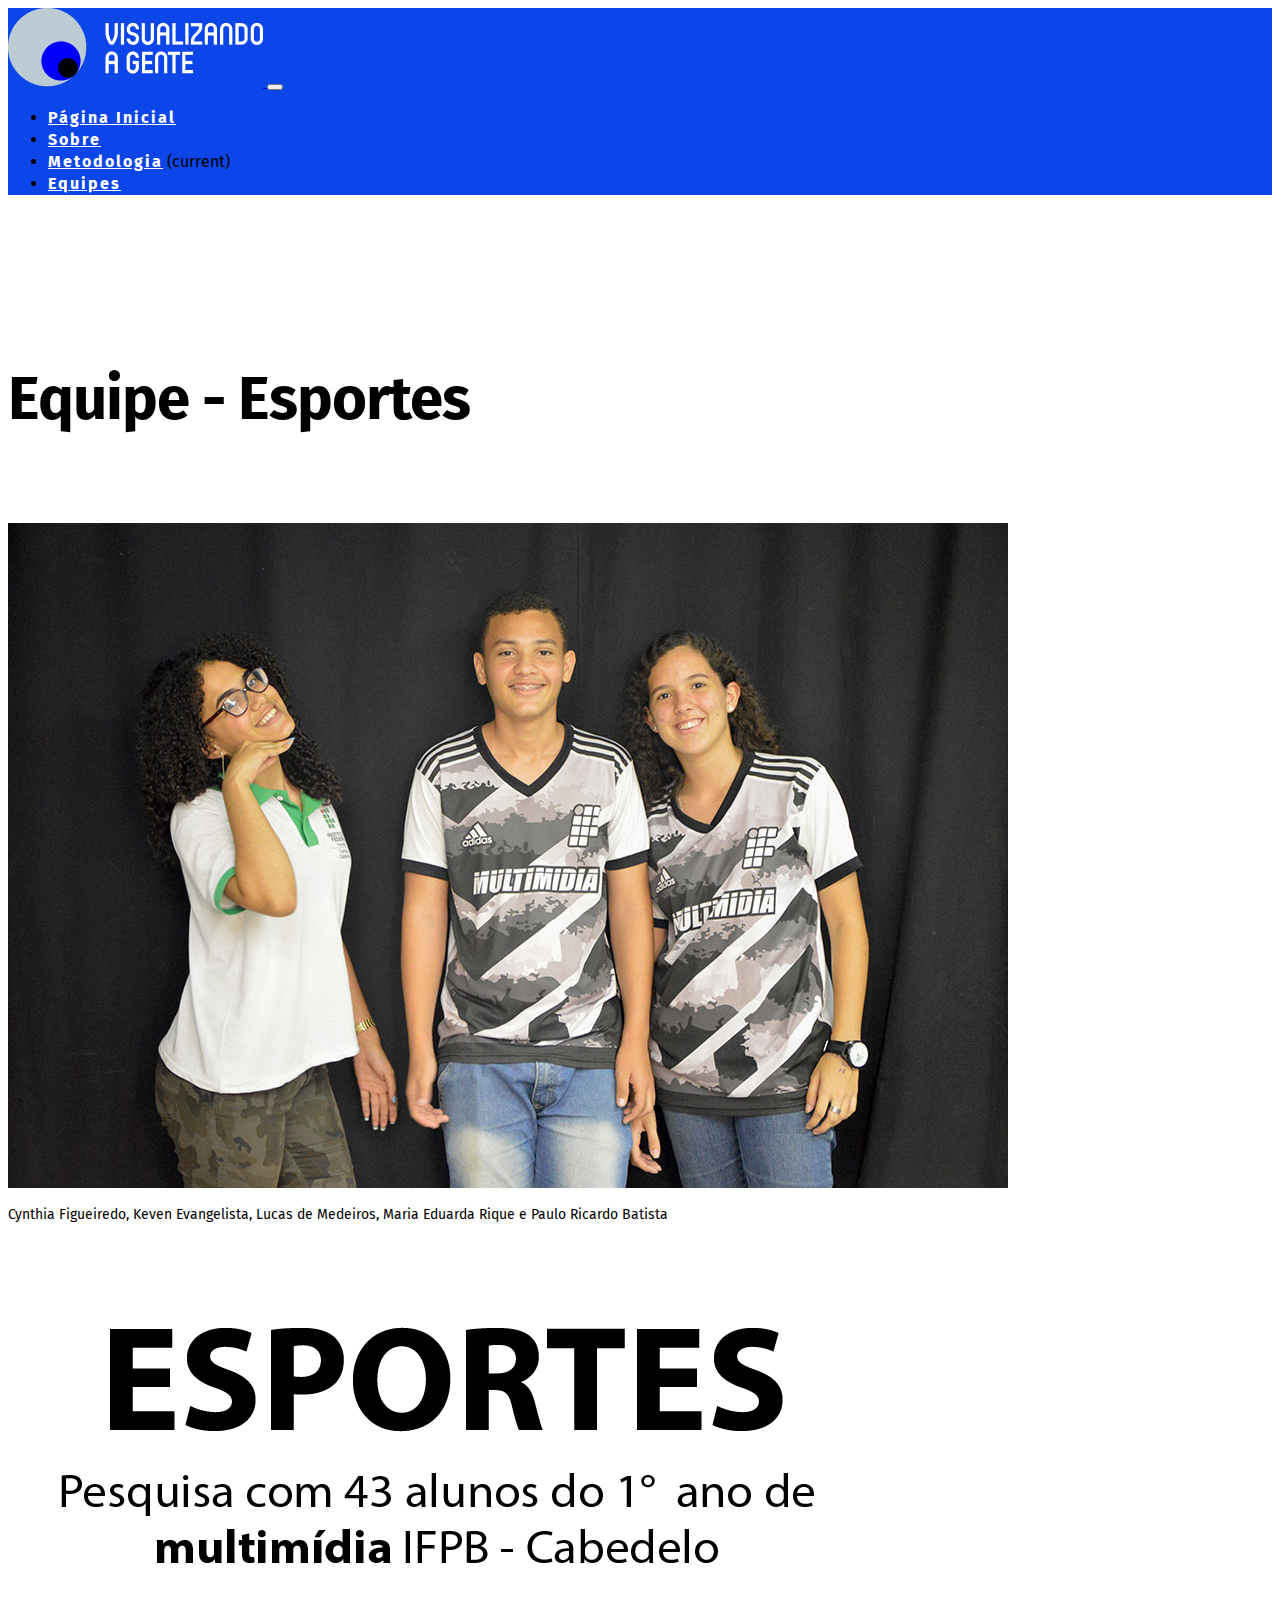
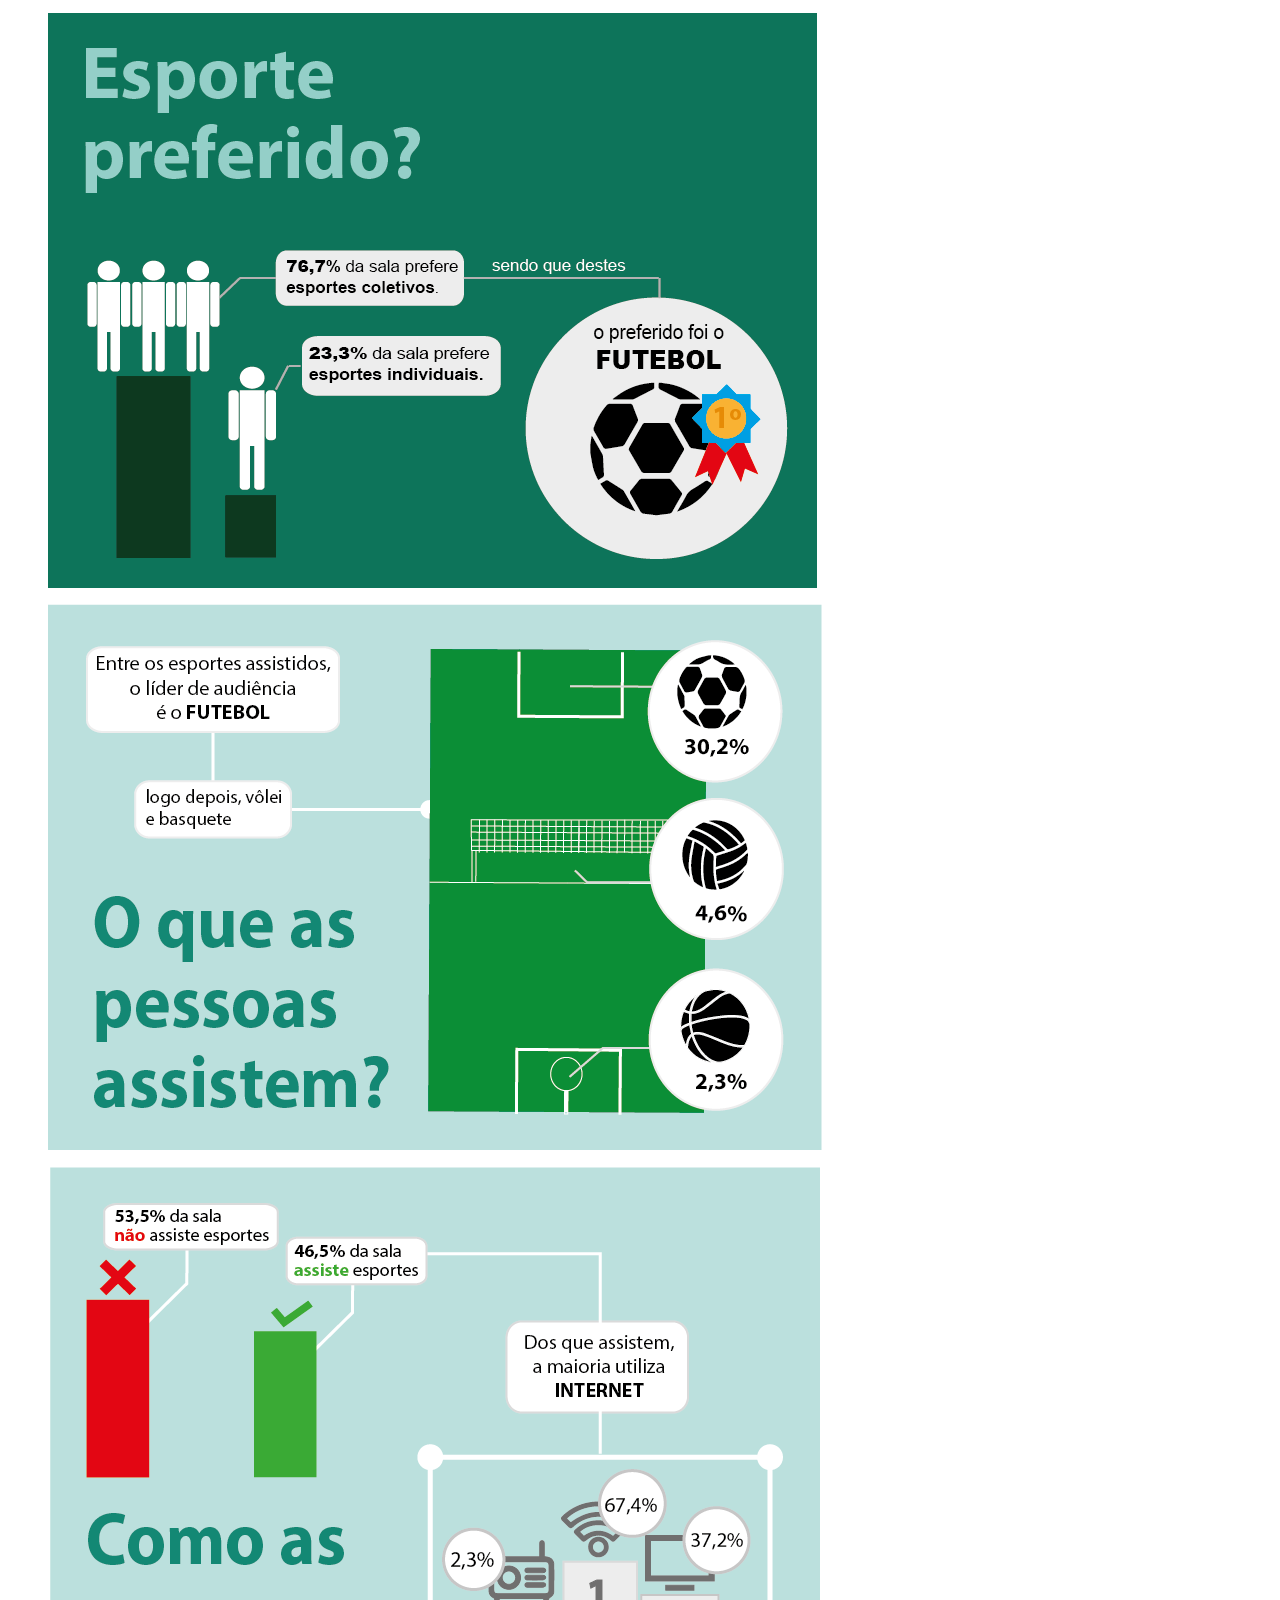
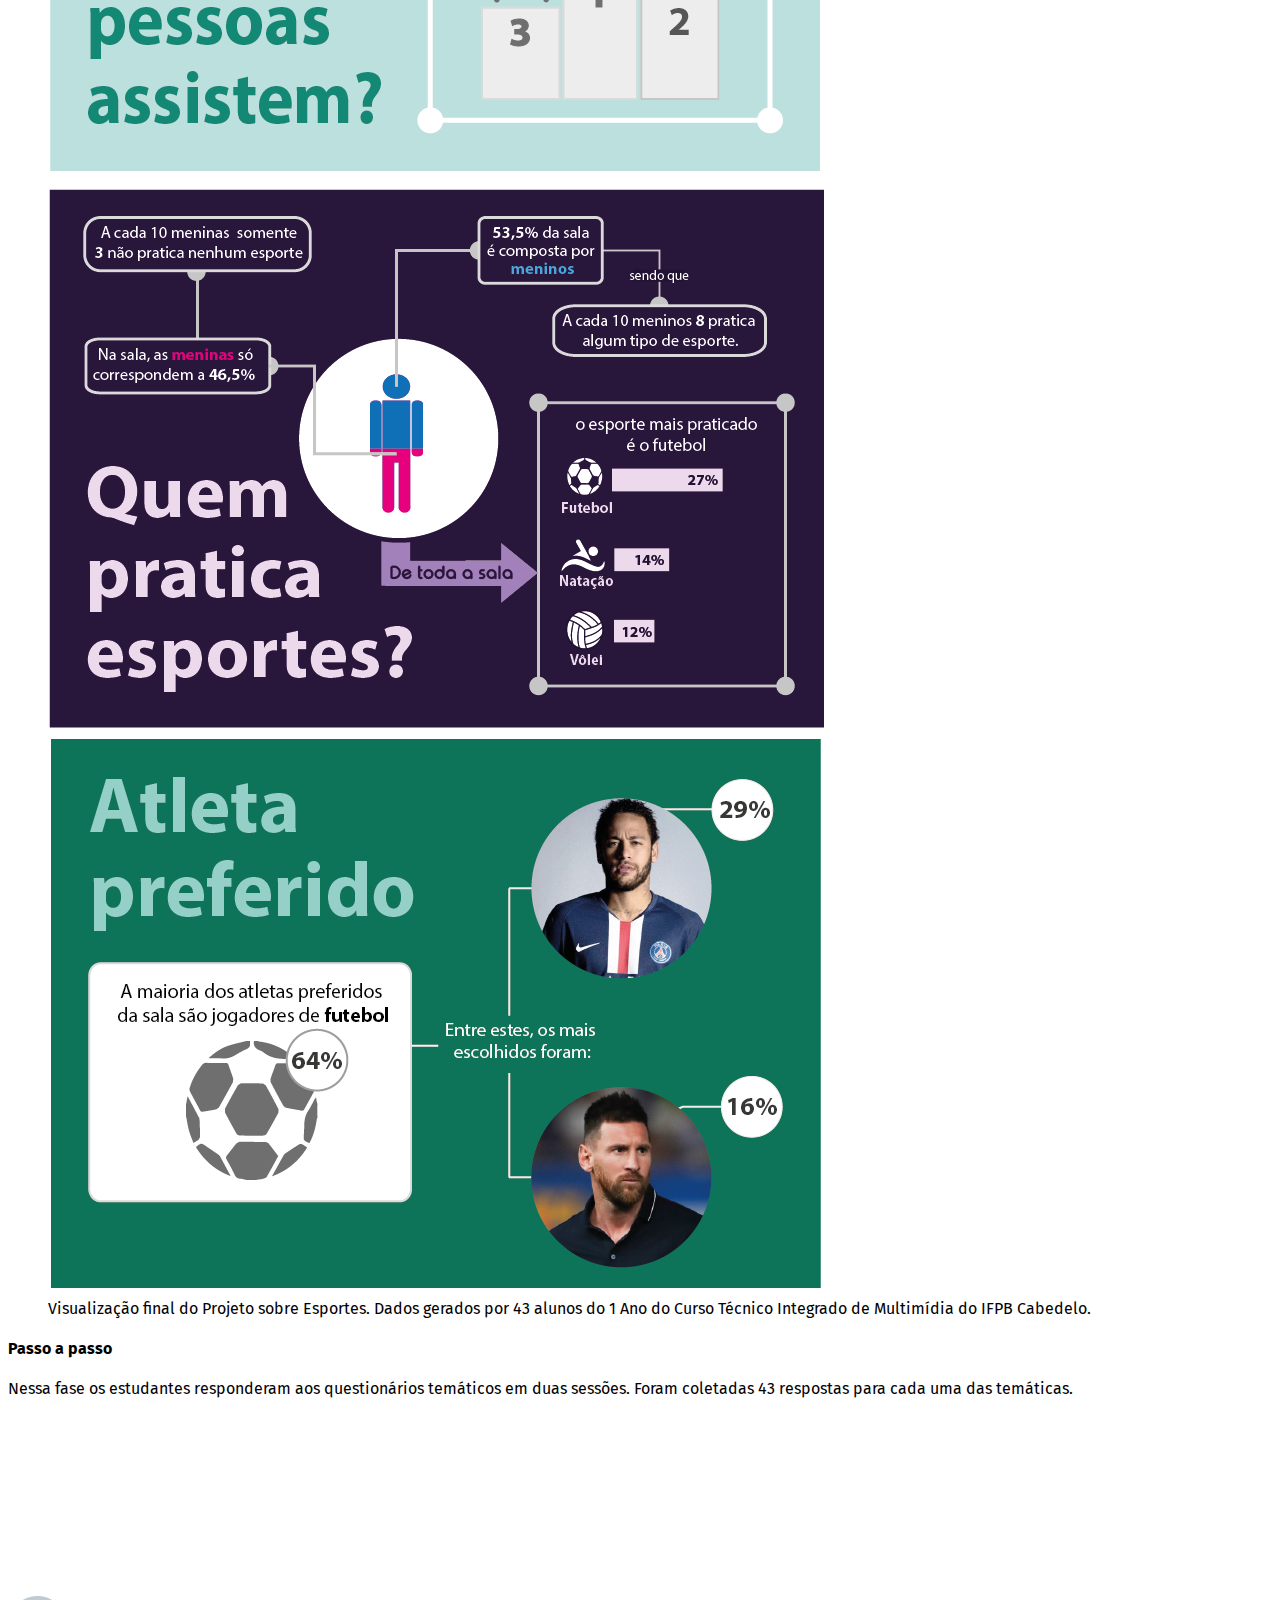
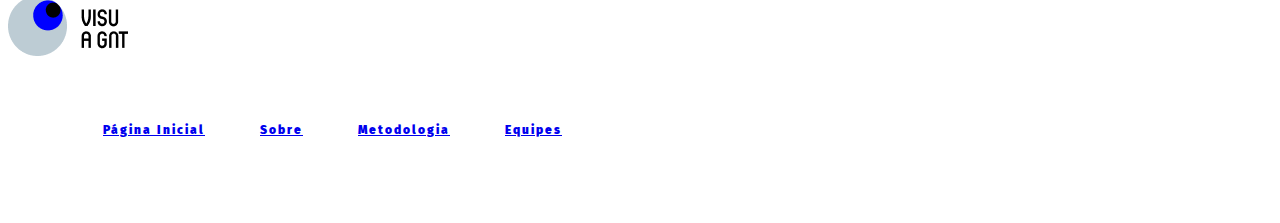
==== eq-esportes.html @ 14e70c6f "Alteração completa" ====
<!DOCTYPE html><!-- doctype do HTML5 -->
<!--[if lt IE 7]>      <html class="no-js lt-ie9 lt-ie8 lt-ie7"> <![endif]-->
<!--[if IE 7]>         <html class="no-js lt-ie9 lt-ie8"> <![endif]-->
<!--[if IE 8]>         <html class="no-js lt-ie9"> <![endif]-->
<!--[if gt IE 8]><!-->
<html lang="pt-BR" class="no-js"><!-- A classe 'no-js' é reconhecida pelo javascript modernizr, permitindo que browsers antigos reconheçam corretamente nossas tags -->
<!--<![endif]-->
<head>
  <meta charset="utf-8">
  <meta name="viewport" content="width=device-width, initial-scale=1.0, shrink-to-fit=no"><!-- Importante para habilitar os recursos de Responsividade em conjunto com o CSS -->
  <meta name="description" content="">
  <meta name="author" content="">
  <link rel="icon" href="../../../../favicon.ico">
  <link href="https://fonts.googleapis.com/css?family=Fira Sans:100,200,300,400,500,600,700,800,900" rel="stylesheet">

  <title>Projeto Visualizando a gente - IFPB Cabedelo 2019</title>

  <!-- Principal CSS do Bootstrap -->
  <!--     <link href="css/bootstrap.min.css" rel="stylesheet">
  <link href="css/bootstrap.css" rel="stylesheet"> -->

  <link rel="stylesheet" href="https://stackpath.bootstrapcdn.com/bootstrap/4.1.3/css/bootstrap.min.css" integrity="sha384-MCw98/SFnGE8fJT3GXwEOngsV7Zt27NXFoaoApmYm81iuXoPkFOJwJ8ERdknLPMO" crossorigin="anonymous">

  <!-- Estilos customizados para esse template -->
  <link href="css/grid.css" rel="stylesheet">
  <link href="css/main.css" rel="stylesheet">
  <script src="js/jquery-1.8.1.js"></script>
  <script src="js/bootstrap.min.js"></script>
  <script src="js/bootstrap.js"></script>
  <script src="https://ajax.googleapis.com/ajax/libs/jquery/3.2.1/jquery.min.js"></script>
  <!--     <script src="js/jquery-1.8.1.js"></script>
  <script src="js/modernizr-2.6.1.min.js"></script> -->
</head>
<body>
  <!--[if lt IE 7]>
  <p class="chromeframe">Você está usando um brower desatualizado. <a href="http://browsehappy.com/">Atualize seu browser</a> ou <a href="http://www.google.com/chromeframe/?redirect=true">instale Google Chrome Frame</a> para melhor visualizar este site.</p>
  <![endif]-->

  <!-- Navigation -->
  <nav class="navbar navbar-expand-md navbar-dark static-top" style="background-color:#0C46E8;">
    <div class="container">
      <a class="navbar-brand" href="index.html">
        <img src="img/logo-branca.png" alt="">
      </a>
      <button class="navbar-toggler bg-dark" type="button" data-toggle="collapse" data-target="#navbarResponsive" aria-controls="#navbarResponsive" aria-expanded="true" aria-label="Toggle navigation">
        <span class="navbar-toggler-icon navbar-dark"></span>
      </button>
      <div class="collapse navbar-collapse" id="navbarResponsive">
        <ul class="navbar-nav ml-auto">
          <li class="nav-item">
            <a class="nav-link" href="index.html">Página Inicial
            </a>
          </li>
          <li class="nav-item">
            <a class="nav-link" href="sobre.html">Sobre</a>
          </li>
          <li class="nav-item">
            <a class="nav-link active" href="metodologia.html">Metodologia</a>
              <span class="sr-only">(current)</span>
          </li>
          <li class="nav-item">
            <a class="nav-link" href="equipes.html">Equipes</a>
          </li>
        </ul>
      </div>
    </div>
  </nav>
  <div class="container">
    <div class="row  position-relative" style="padding-top: 80px; padding-left: 0px;">
      <div class="col-sm-6"><h2 class="page">Equipe - Esportes</h2></div>
      <div class="col-sm-6">
          <img class="card-img-top" src="img/eq-esportes.jpg" alt="Foto da equipe sobre Esportes">
          <div class="card-body">
            <p class="card-text">Cynthia Figueiredo, Keven Evangelista, Lucas de Medeiros, Maria Eduarda Rique e Paulo Ricardo Batista</p>
          </div>
      </div>
      <div class="col-sm-8">
      ​<figure class="figure">
        <img src="img/vi-esportes.png" class="figure-img img-fluid text-center rounded" alt="Visualização final do projeto sobre Esportes.">
        <figcaption class="figure-caption">Visualização final do Projeto sobre Esportes. Dados gerados por 43 alunos do 1 Ano do Curso Técnico Integrado de Multimídia do IFPB Cabedelo.</figcaption>
      </figure>
      <h4>Passo a passo</h4>
      <p>Nessa fase os estudantes responderam aos questionários temáticos em duas sessões. Foram coletadas 43 respostas para cada uma das temáticas.</p>

    </div><!-- col -->
</div><!-- /container -->

<footer class="rodape">
  <div class="container footer">
    <div class="row">
      <div class="col-7 col-md-6">
        <img src="img/logo-footer.png" alt="" width=120 height="60" >
      </div>
      <div class="col-7 col-md-6 align-self-center span-2">
        <ul class="list-unstyled text-small">
          <li><a class="text-muted" href="index.html">Página Inicial</a></li>
          <li><a class="text-muted" href="sobre.html">Sobre</a></li>
          <li><a class="text-muted" href="metodologia.html">Metodologia</a></li>
          <li><a class="text-muted" href="equipes.html">Equipes</a></li>
        </ul>
      </div>
    </div><!-- /row -->
    <div class="col-12 border-top">
      <small class="d-block mb-3 align-self-center center text-muted" style="text-align: center;">&copy; Copyright 2019 - Todos os direitos reservados</small>
    </div>
  </div><!-- /container -->
</footer>
</body>
</html>
---- css/grid.css ----
body {
  padding-top: 2rem;
  padding-bottom: 2rem;
  font-family: "Fira Sans";
}

h3 {
  margin-top: 2rem;
}

.row {
  margin-bottom: 1rem;
}
.row .row {
  margin-top: 1rem;
  margin-bottom: 0;
}
[class*="col-"] {
  padding-top: 1rem;
  padding-bottom: 1rem;
 /* background-color: rgba(86, 61, 124, .15);
  border: 1px solid rgba(86, 61, 124, .2);*/
}

hr {
  margin-top: 2rem;
  margin-bottom: 2rem;
}

.header{
  background: #0C46E8;
}

.hero{
 width:auto;
    background-image:url(img/background-hero.png);
}

.nav-link{
font-family: Fira Sans;
font-style: normal;
font-weight: bold;
font-size: 16px;
line-height: 180%;
/* or 29px */
letter-spacing: 2px;
color: #FFFFFF;
}
a.nav-link:hover{text-decoration:}
---- css/main.css ----
/* ==========================================================================
   CSS personalizado
   ========================================================================== */

body {
	padding-top: 0px;
    padding-bottom: 40px;
}
p{
	text-align:justify;
}

section.header{
  background: #0C46E8;
  margin-left: 0px;
  background-image:url(../img/background-hero.png);
  height: auto;
}

section.header{
  border-bottom-width: 2px;
  border-bottom-color:  #000000;
}


.nav-link{
font-family: Fira Sans;
font-style: normal;
font-weight: bold;
font-size: 16px;
line-height: 22px;
/* or 29px */
letter-spacing: 2px;
color: #FFFFFF;
}
a.nav-link:hover{text-decoration:}

h2.home-tit{
font-family: 'Fira Sans';
font-style: normal;
font-weight: bold;
font-size: 75px;
line-height: 90px;
letter-spacing: -1px;
color: #FFFFFF;
}

h2.home{
font-family: Fira Sans;
font-style: normal;
font-weight: bold;
font-size: 75px;
line-height: 105px;
letter-spacing: -1px;
color: #FFFFFF;
}

h3.home-sub{
font-family:'Fira Sans';
font-style: normal;
font-weight: normal;
font-size: 24px;
line-height: 33px;
color:#ffffff;
margin-top: 0px;
padding-top: 0px;
opacity: 0.8;
}

h3.chamada{
font-family: Fira Sans;
font-style: normal;
font-weight: bold;
font-size: 60px;
line-height: 84px;
letter-spacing: -1px;
color: #000000;
padding-top: 0px;
}

h2.page{
font-family: 'Fira Sans';
font-style: normal;
font-weight: bold;
font-size: 60px;
line-height: 84px;
letter-spacing: -1px;
color: #000000;
}

@include media-breakpoint-up(sm) {
  h2.home-tit {
    font-size:65px;
  }
}

.hero{
	width:auto;
}
.hero-unit h1{
	margin-top:0;
	padding-top:0;
	color:#000000;
	text-shadow:1px 1px 2px #ffffff;
}
.hero-unit p{
	text-align:justify;
	color:#000000;
	text-shadow:1px 1px 2px #ffffff;
}
.submenu{
	width:auto;
	height:50px;
	background-color:#eeeeee;
}
.submenu p{
	text-align:center;
}

.card-text{font-size: 14px;}


.rodape{
	width:auto;
}

footer{
	margin-top: 150px;


}

.footer h4{
	margin:0 0 10px 0px;
	/*text-shadow:1px 1px 2px #FFFFFF;*/
}
.footer ul{
	/*margin-left:10px;*/
	margin:0;
}
.footer ul li{
	/*border-bottom:1px dotted #000000;*/
	margin:0;
	list-style:none;
	font-family: Fira Sans;
	font-style: normal;
	font-weight: 900;
	font-size: 12px;
	line-height: 17px;
	letter-spacing: 2px;
	color: #000000;
	float: left;
	padding-top: 30px;
	padding-left: 5px;
	margin-left: 50px;
	margin-right: 0px;
	padding-right: 0px;
}
.footer cite{
	text-align:justify;
}
.footer small{
	font-family: Fira Sans;
	color: #ffffff;
}
.copyright{
	width:auto;
	height:50px;
	background:#5f6b7a;
}
.copyright footer{
	width:200px;
	margin:0 auto;
}
.copyright footer p{
	margin-top:20px;
}
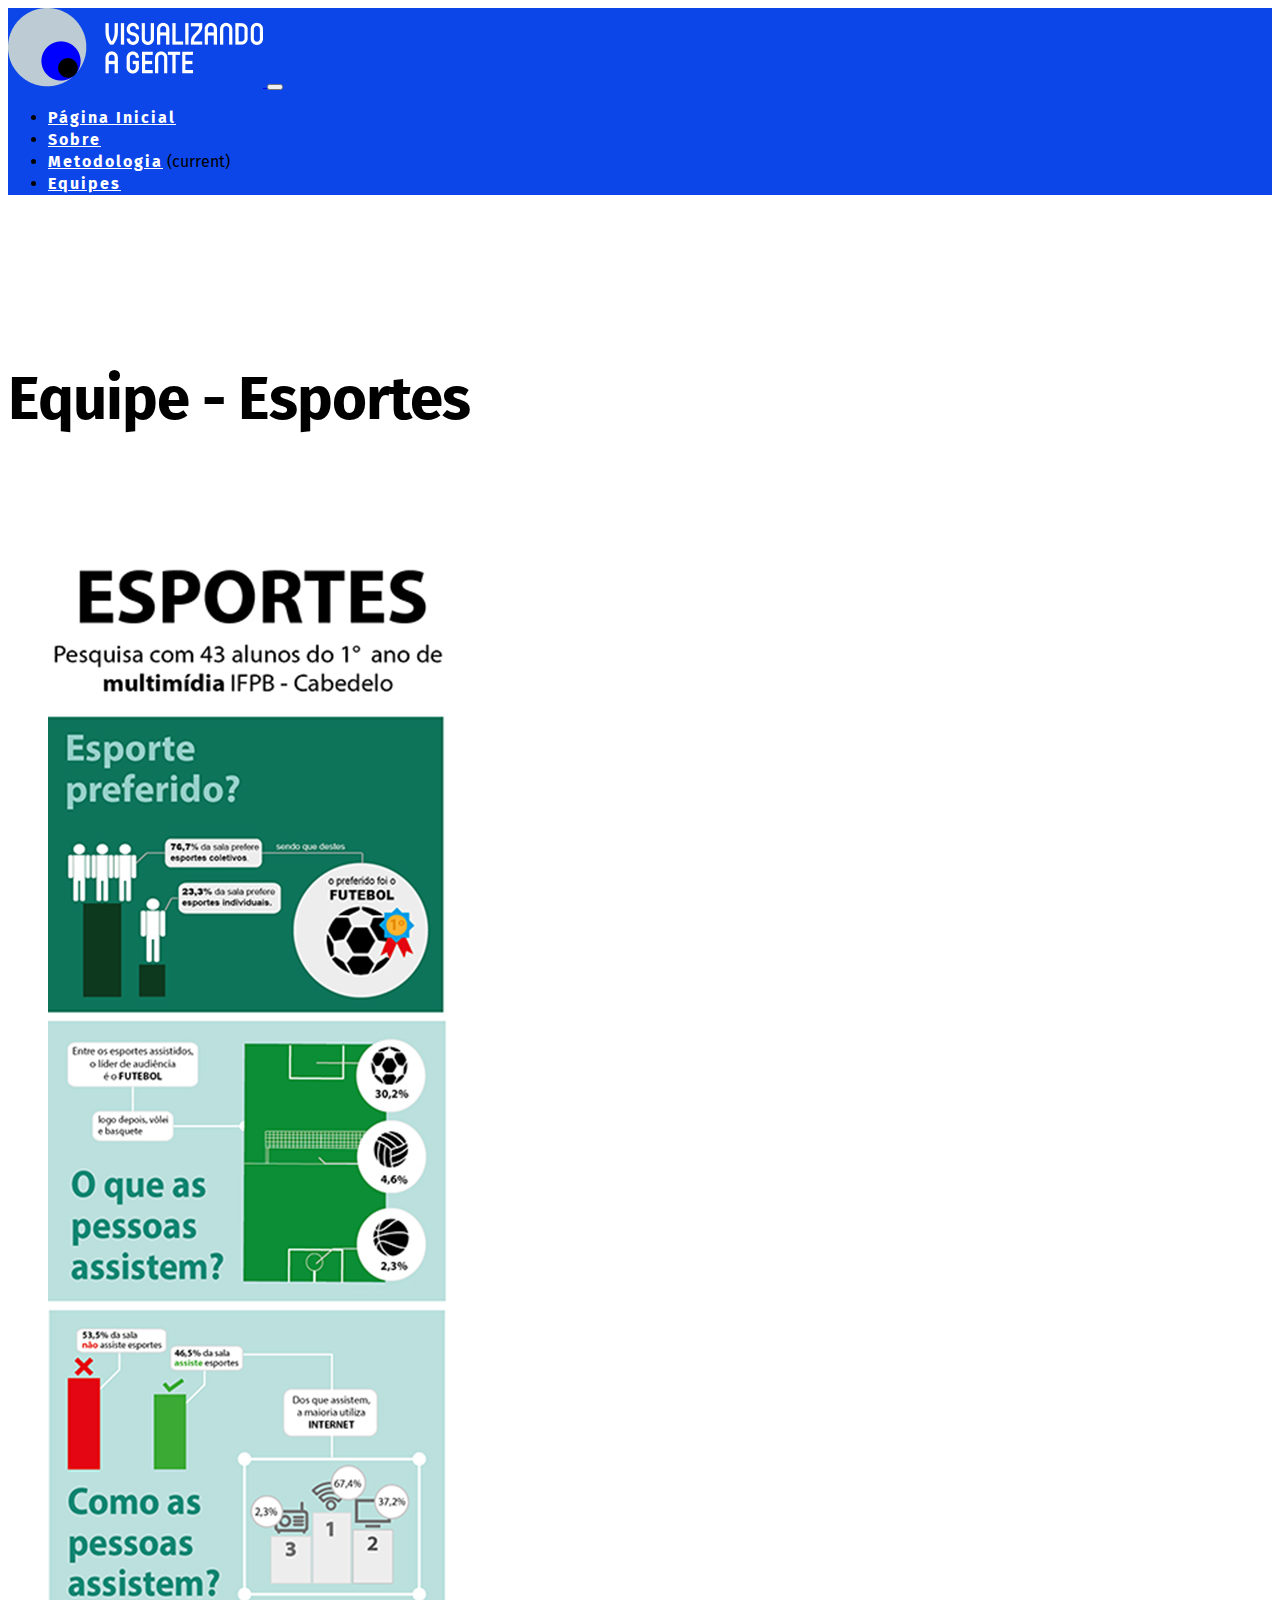
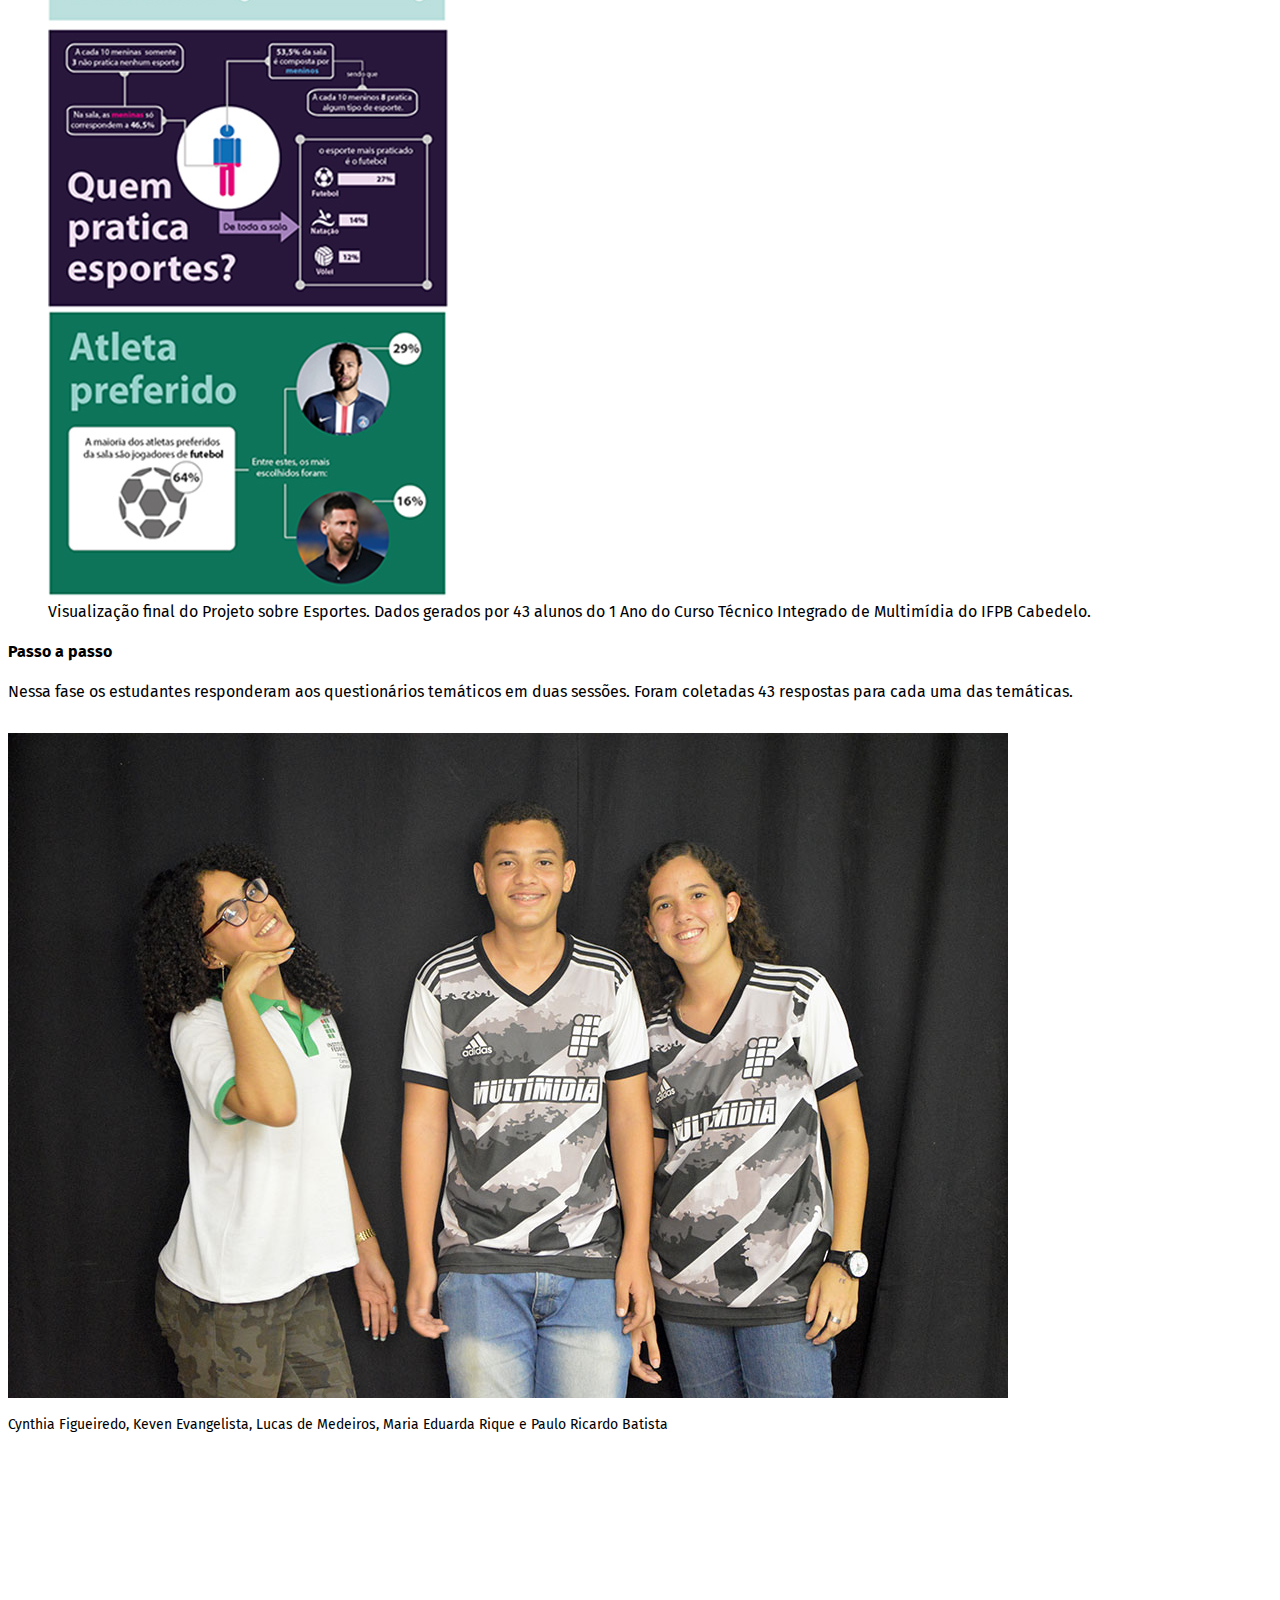
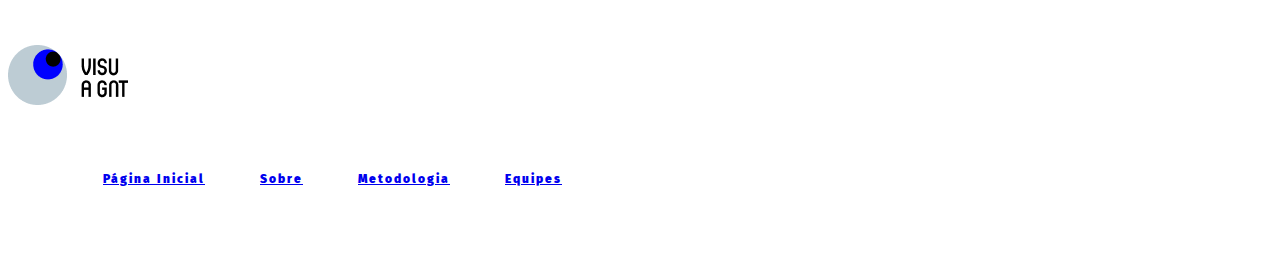
==== commit 554994c6: "Alteração equipe Esportes" ====
--- a/eq-esportes.html
+++ b/eq-esportes.html
@@ -67,21 +67,22 @@
   </nav>
   <div class="container">
     <div class="row  position-relative" style="padding-top: 80px; padding-left: 0px;">
-      <div class="col-sm-6"><h2 class="page">Equipe - Esportes</h2></div>
-      <div class="col-sm-6">
+      <div class="col-sm-12"><h2 class="page">Equipe - Esportes</h2></div>
+
+      <div class="col-sm-8">
+      ​<figure class="figure">
+        <img src="img/vi-esportes.jpg" class="figure-img img-fluid text-center rounded" alt="Visualização final do projeto sobre Esportes.">
+        <figcaption class="figure-caption">Visualização final do Projeto sobre Esportes. Dados gerados por 43 alunos do 1 Ano do Curso Técnico Integrado de Multimídia do IFPB Cabedelo.</figcaption>
+      </figure>
+      <h4>Passo a passo</h4>
+      <p>Nessa fase os estudantes responderam aos questionários temáticos em duas sessões. Foram coletadas 43 respostas para cada uma das temáticas.</p>
+
+      <div class="col-sm-4">
           <img class="card-img-top" src="img/eq-esportes.jpg" alt="Foto da equipe sobre Esportes">
           <div class="card-body">
             <p class="card-text">Cynthia Figueiredo, Keven Evangelista, Lucas de Medeiros, Maria Eduarda Rique e Paulo Ricardo Batista</p>
           </div>
       </div>
-      <div class="col-sm-8">
-      ​<figure class="figure">
-        <img src="img/vi-esportes.png" class="figure-img img-fluid text-center rounded" alt="Visualização final do projeto sobre Esportes.">
-        <figcaption class="figure-caption">Visualização final do Projeto sobre Esportes. Dados gerados por 43 alunos do 1 Ano do Curso Técnico Integrado de Multimídia do IFPB Cabedelo.</figcaption>
-      </figure>
-      <h4>Passo a passo</h4>
-      <p>Nessa fase os estudantes responderam aos questionários temáticos em duas sessões. Foram coletadas 43 respostas para cada uma das temáticas.</p>
-
     </div><!-- col -->
 </div><!-- /container -->
 
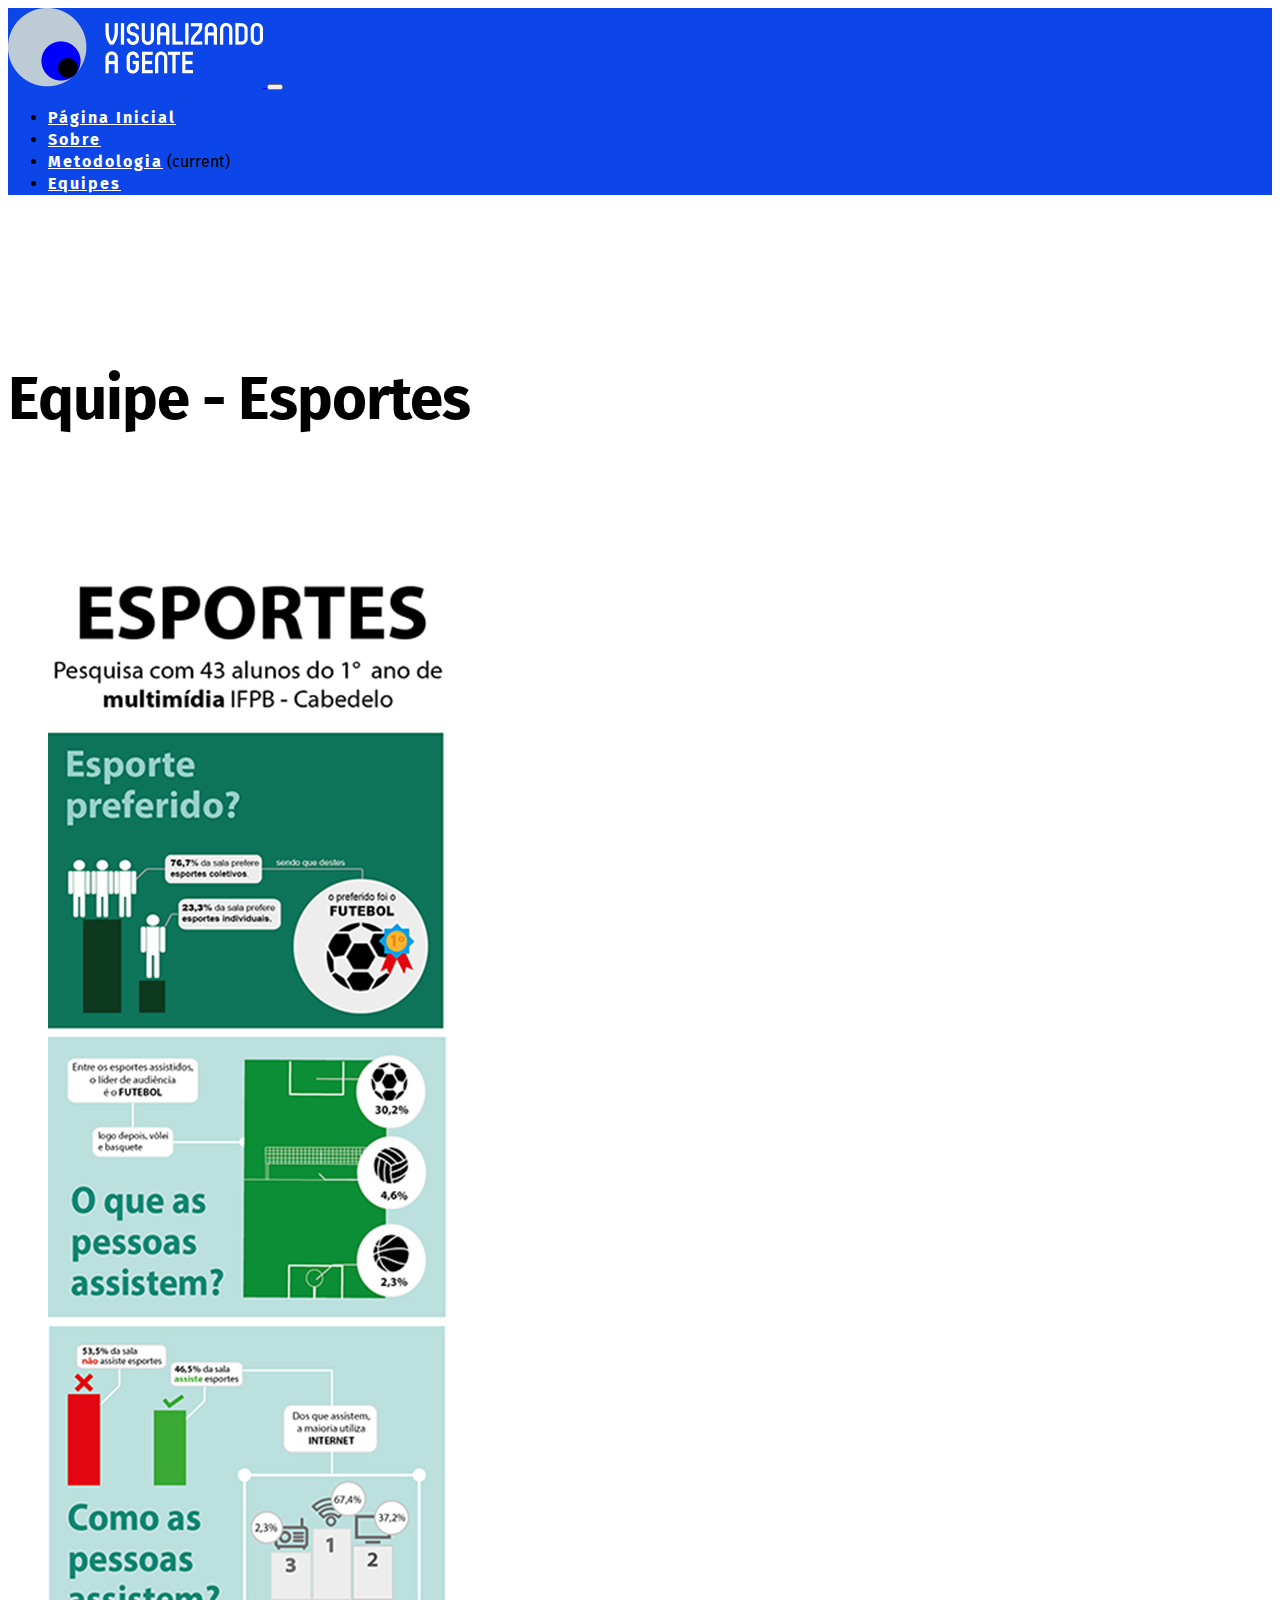
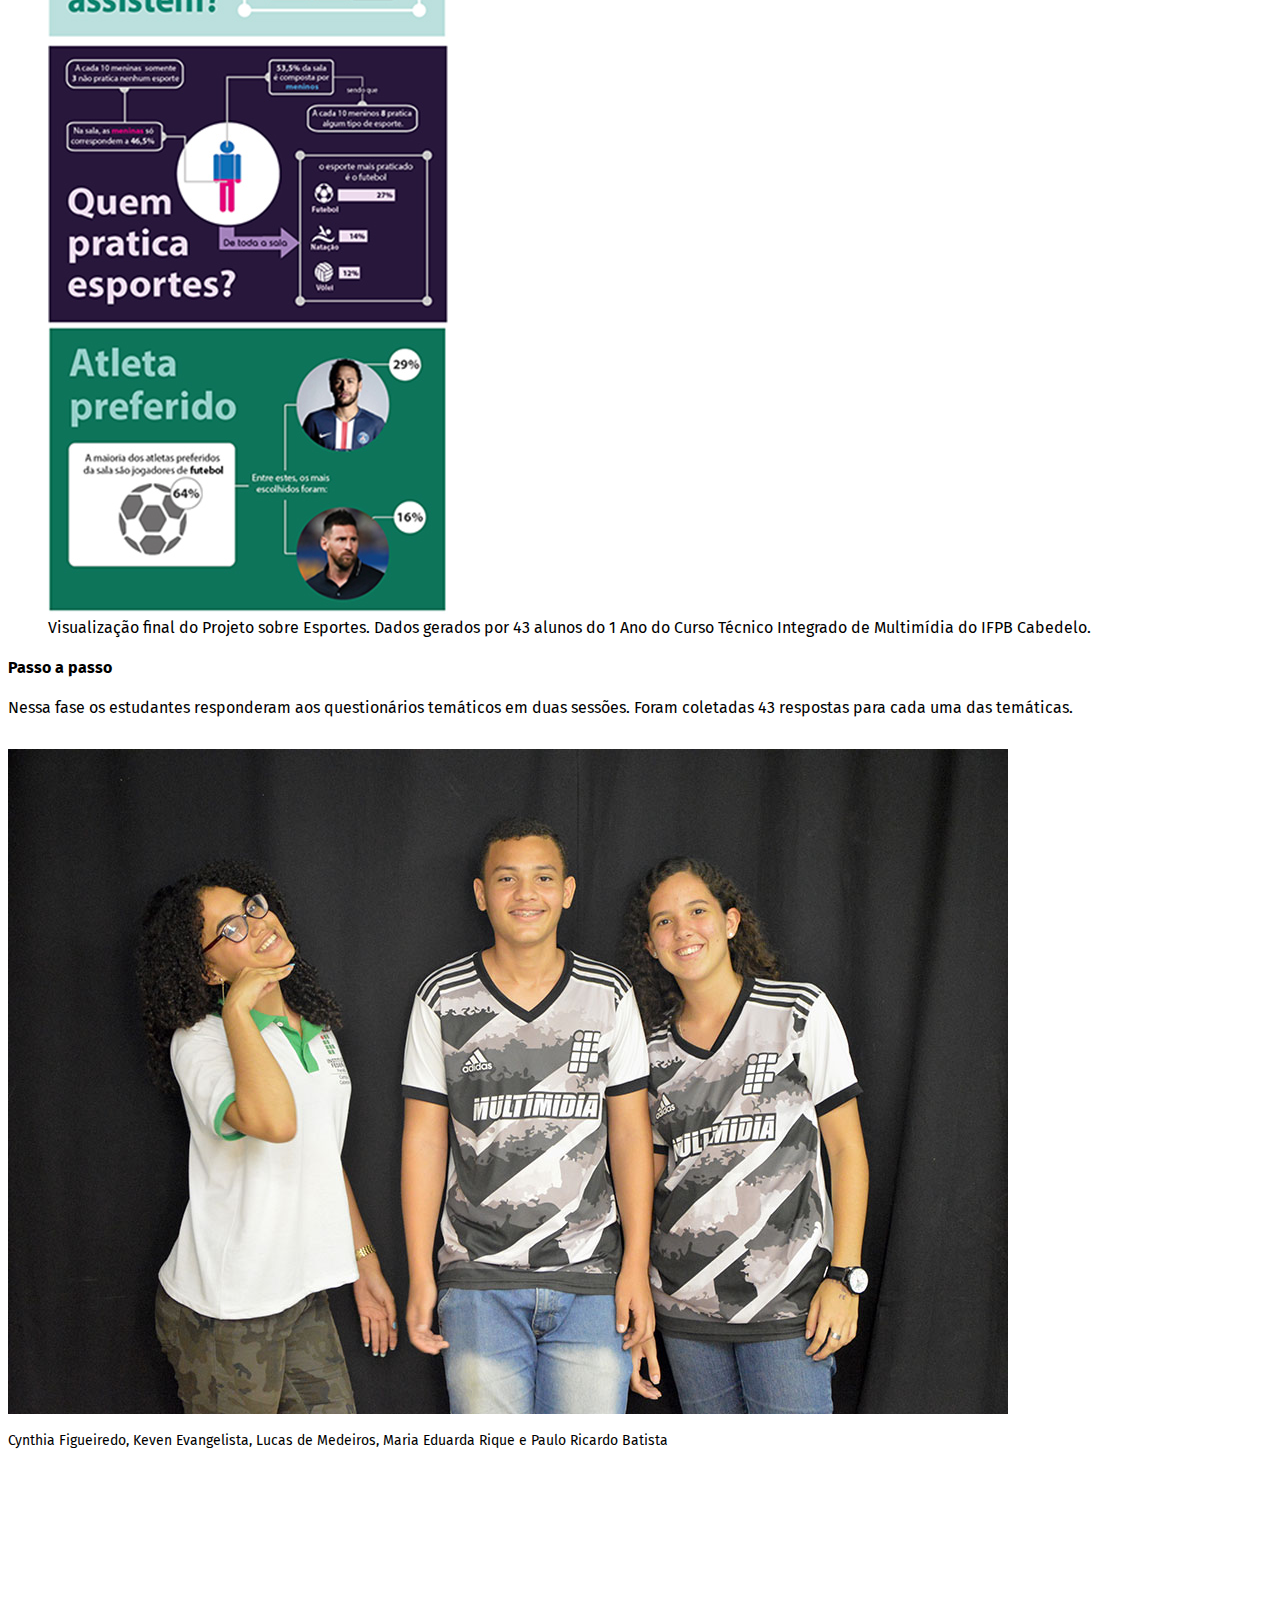
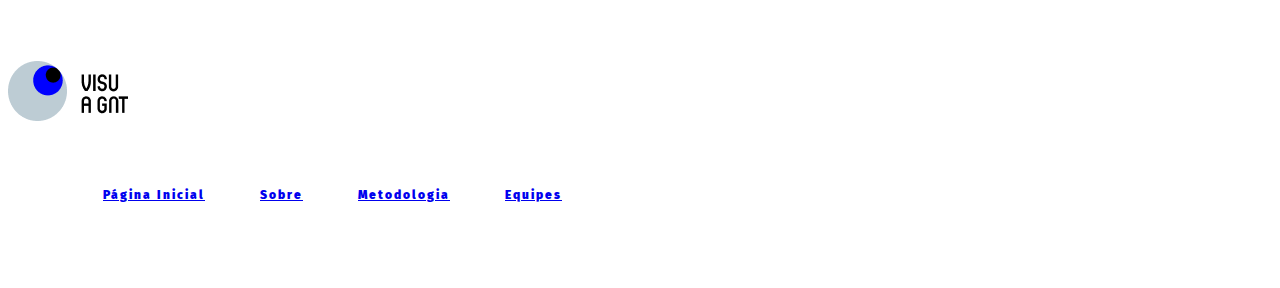
==== commit af940821: "alteração na coluna e criação de uma linha nova" ====
--- a/eq-esportes.html
+++ b/eq-esportes.html
@@ -68,7 +68,8 @@
   <div class="container">
     <div class="row  position-relative" style="padding-top: 80px; padding-left: 0px;">
       <div class="col-sm-12"><h2 class="page">Equipe - Esportes</h2></div>
-
+    </div>
+    <div class="row  position-relative">
       <div class="col-sm-8">
       ​<figure class="figure">
         <img src="img/vi-esportes.jpg" class="figure-img img-fluid text-center rounded" alt="Visualização final do projeto sobre Esportes.">
@@ -84,6 +85,7 @@
           </div>
       </div>
     </div><!-- col -->
+  </div> <!-- row -->
 </div><!-- /container -->
 
 <footer class="rodape">
